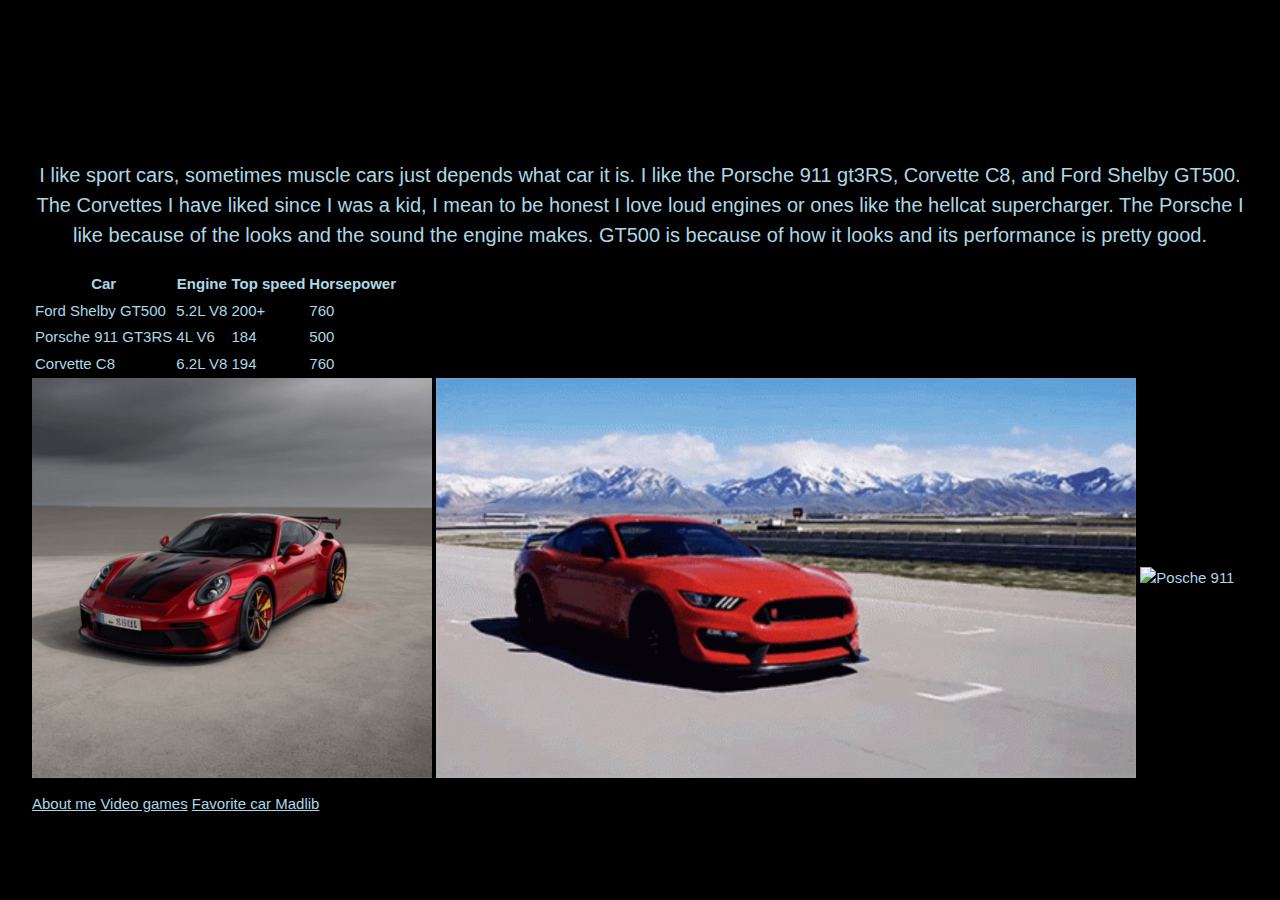
==== page3.html @ 3b985a36 "Add files via upload" ====
<!DOCTYPE html>
<html>
	<head>
		<title>Page Title for Browser Tab</title>
			<link rel="stylesheet" type="text/css" href="style.css">
	
	</head>
	<h1 class="glow">Cars</h1>
<body class="page">
    	<div class="w3-container">
<link rel="stylesheet" href="https://www.w3schools.com/w3css/4/w3.css"> 
	      <div class="w3-rest w3-container">
	          <p class="story"> I like sport cars, sometimes muscle cars just depends what car it is. I like the Porsche 911 gt3RS, Corvette C8, and Ford Shelby GT500. The Corvettes I have liked since I was a kid, I mean to be honest I love loud engines or ones like the hellcat supercharger. The Porsche I like because of the looks and the sound the engine makes. GT500 is because of how it looks and its performance is pretty good.</p>
	        <table>
  <tr >
    <th>Car</th>
    <th>Engine</th>
    <th>Top speed</th>
    <th>Horsepower</th>
  </tr>
  <tr>
    <td>Ford Shelby GT500</td>
    <td>5.2L V8</td>
    <td>200+</td>
    <td>760</td>
  </tr>
  <tr>
    <td>Porsche 911 GT3RS</td>
    <td>4L V6</td>
    <td>184</td>
    <td>500</td>
  </tr>
  <tr>
    <td>Corvette C8</td>
    <td>6.2L V8</td>
    <td>194</td>
    <td>760</td>
  </tr>
</table>
	         <img src="LUXURY.gif" alt="Posche 911" style="width:400px;height:400px;">
	          <img src="GT500.gif" alt="Posche 911" style="width:700px;height:400px;">
	          <img src="Angles.gif" alt="Posche 911" style="width:400px;height:400px;">
	          <p></p>
	          <a href="index.html">About me<a/> <a href="Page2.html">Video games<a/> <a href="page4.html">Favorite car Madlib<a/>
</body>
</html>
---- style.css ----
.image{
    display: block;
  margin-left: auto;
  margin-right: auto;
}
.page{
  background-color:black;
   color:Lightblue;
}
.center{
    text-align: center;
}
.h1{
    text-align: center;
     font-size: 60px;
}
.glow {
  font-size: 80px;
  color: Black;
  text-align: center;
  animation: glow 1s ease-in-out infinite alternate;
}

@-webkit-keyframes glow {
  from {
    text-shadow: 0 0 10px #fff, 0 0 20px #fff, 0 0 30px  #0000FF, 0 0 40px  #0000FF, 0 0 50px  #0000FF, 0 0 60px  #0000FF, 0 0 70px  #0000FF;
  }
  
  to {
    text-shadow: 0 0 20px #fff, 0 0 30px #0000FF, 0 0 40px #0000FF, 0 0 50px #0000FF, 0 0 60px #0000FF, 0 0 70px #0000FF, 0 0 80px #0000FF;
  }
}
.important{
     font-weight: bold;
}
.story{
    text-align: center;
     font-size: 20px;
}
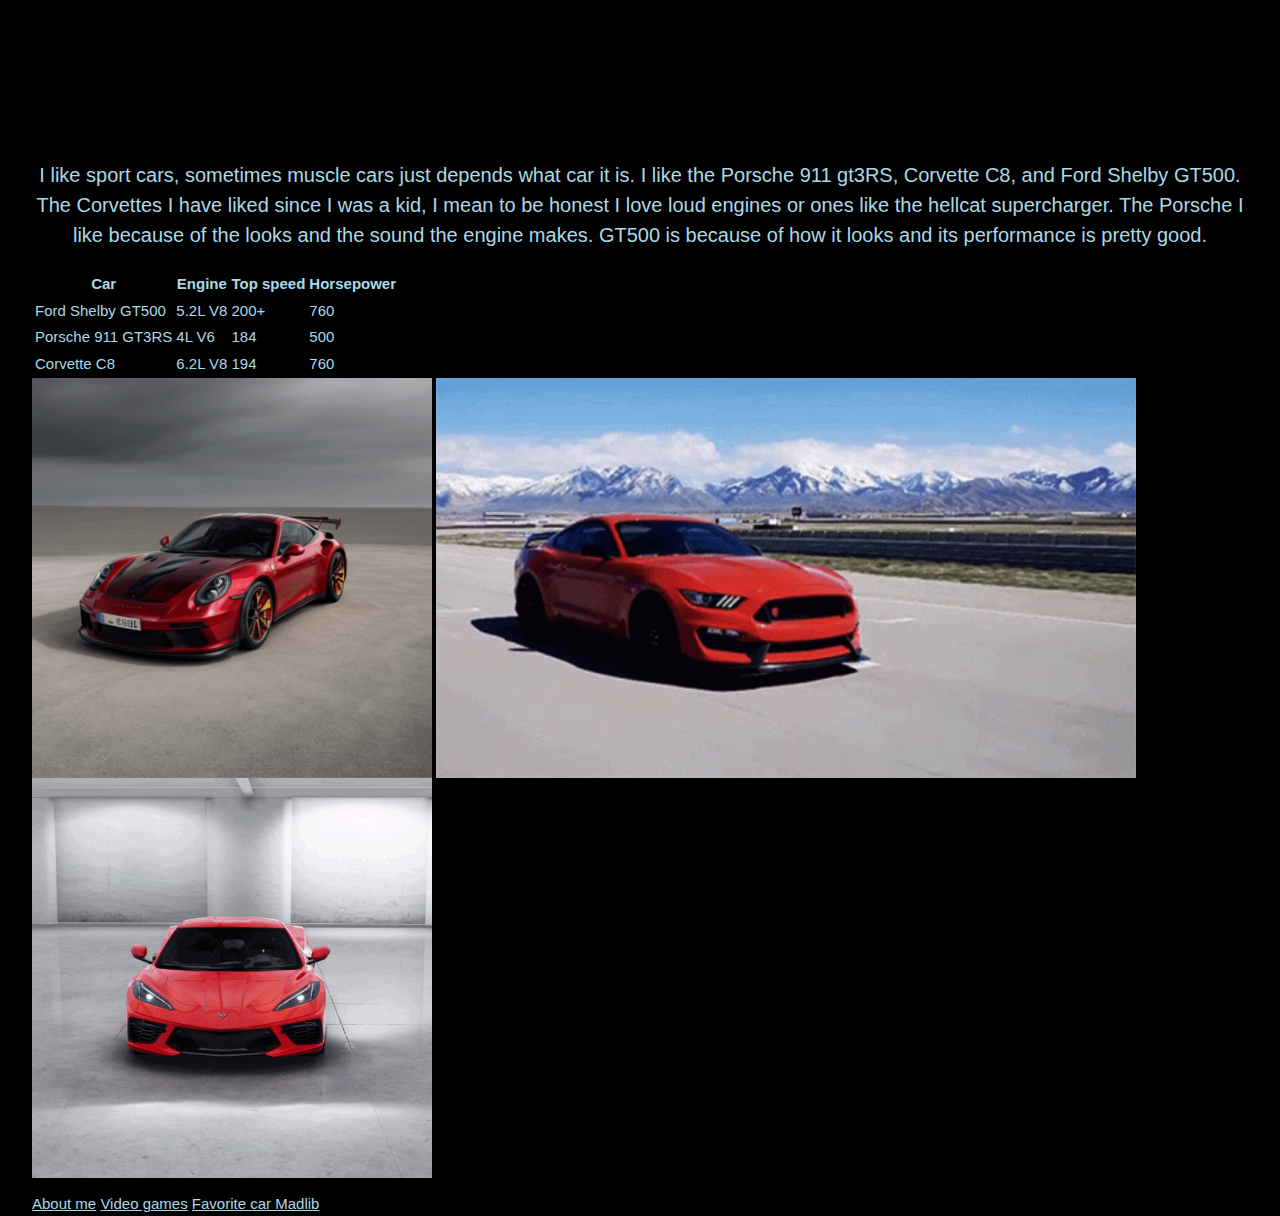
==== commit 88c8e572: "Update page3.html" ====
--- a/page3.html
+++ b/page3.html
@@ -43,4 +43,4 @@
 	          <p></p>
 	          <a href="index.html">About me<a/> <a href="Page2.html">Video games<a/> <a href="page4.html">Favorite car Madlib<a/>
 </body>
-</html>+</html>
